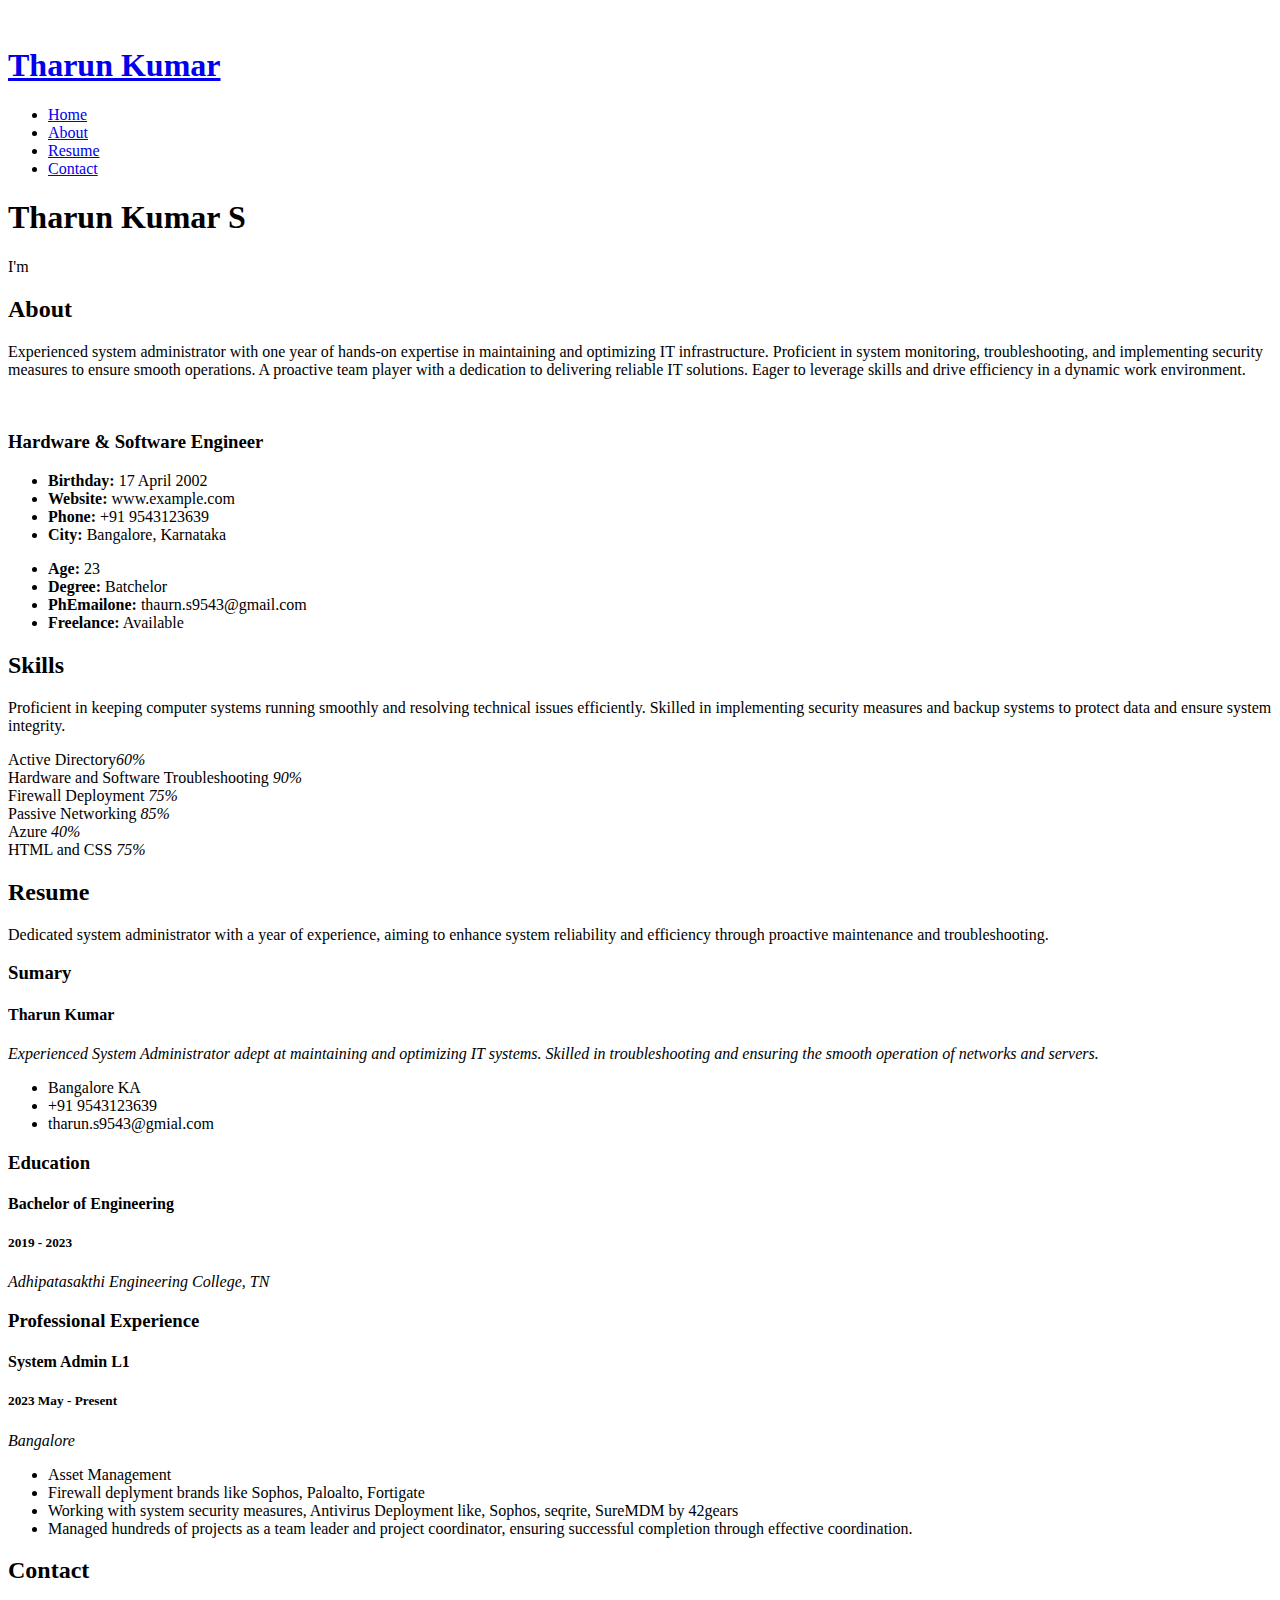
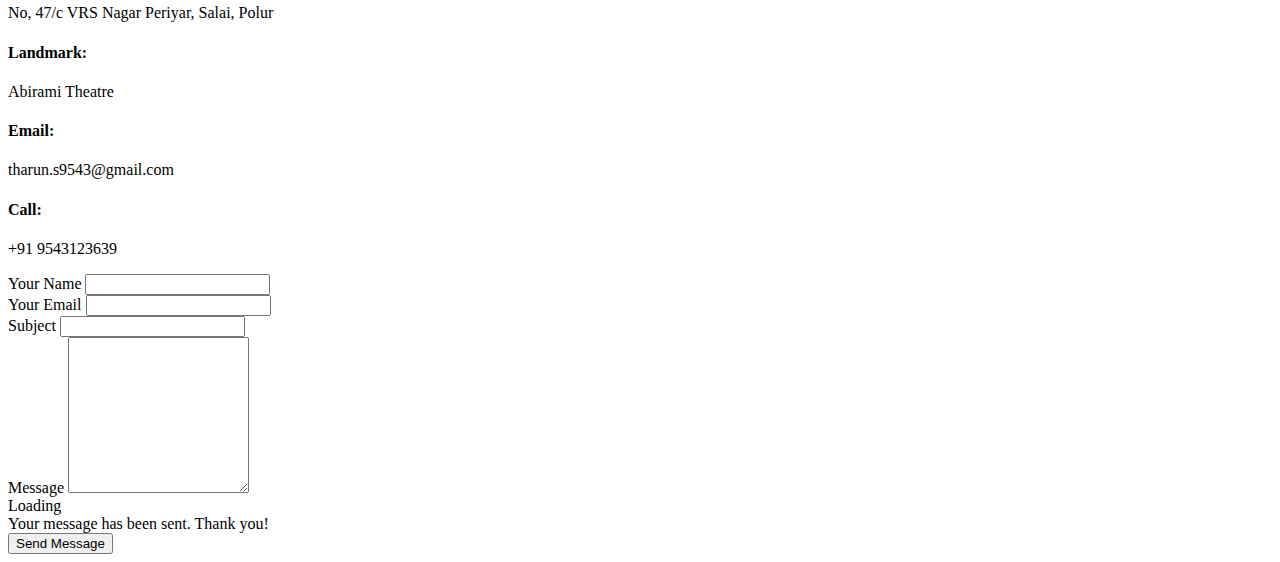
==== index.html @ d84a0fa8 "Add files via upload" ====
<!DOCTYPE html>
<html lang="en">

<head>
  <meta charset="utf-8">
  <meta content="width=device-width, initial-scale=1.0" name="viewport">

  <title>Tharun </title>
  <meta content="" name="description">
  <meta content="" name="keywords">

  <!-- Favicons -->
  <link href="assets/img/logo1.jpg" rel="icon">
  <link href="assets/img/logo2.jpg" rel="apple-touch-icon">

  <!-- Google Fonts -->
  <link href="https://fonts.googleapis.com/css?family=Open+Sans:300,300i,400,400i,600,600i,700,700i|Raleway:300,300i,400,400i,500,500i,600,600i,700,700i|Poppins:300,300i,400,400i,500,500i,600,600i,700,700i" rel="stylesheet">

  <!-- Vendor CSS Files -->
  <link href="assets/vendor/aos/aos.css" rel="stylesheet">
  <link href="assets/vendor/bootstrap/css/bootstrap.min.css" rel="stylesheet">
  <link href="assets/vendor/bootstrap-icons/bootstrap-icons.css" rel="stylesheet">
  <link href="assets/vendor/boxicons/css/boxicons.min.css" rel="stylesheet">
  <link href="assets/vendor/glightbox/css/glightbox.min.css" rel="stylesheet">
  <link href="assets/vendor/swiper/swiper-bundle.min.css" rel="stylesheet">

  <!-- Template Main CSS File -->
  <link href="assets/css/style.css" rel="stylesheet">
</head>

<body>

  <!-- ======= Mobile nav toggle button ======= -->
  <i class="bi bi-list mobile-nav-toggle d-xl-none"></i>

  <!-- ======= Header ======= -->
  <header id="header">
    <div class="d-flex flex-column">

      <div class="profile">
        <img src="assets/img/profile.jpg" alt="" class="img-fluid rounded-circle">
        <h1 class="text-light"><a href="index.html">Tharun Kumar</a></h1>
        <div class="social-links mt-3 text-center">
          <a href="#" class="facebook"><i class="bx bxl-facebook"></i></a>
          <a href="#" class="instagram"><i class="bx bxl-instagram"></i></a>
          <a href="#" class="google-plus"><i class="bx bxl-skype"></i></a>
          <a href="#" class="linkedin"><i class="bx bxl-linkedin"></i></a>
        </div>
      </div>

      <nav id="navbar" class="nav-menu navbar">
        <ul>
          <li><a href="#hero" class="nav-link scrollto active"><i class="bx bx-home"></i> <span>Home</span></a></li>
          <li><a href="#about" class="nav-link scrollto"><i class="bx bx-user"></i> <span>About</span></a></li>
          <li><a href="#resume" class="nav-link scrollto"><i class="bx bx-file-blank"></i> <span>Resume</span></a></li>
          <li><a href="#contact" class="nav-link scrollto"><i class="bx bx-envelope"></i> <span>Contact</span></a></li>
        </ul>
      </nav><!-- .nav-menu -->
    </div>
  </header><!-- End Header -->

  <!-- ======= Hero Section ======= -->
  <section id="hero" class="d-flex flex-column justify-content-center align-items-center">
    <div class="hero-container" data-aos="fade-in">
      <h1>Tharun Kumar S</h1>
      <p>I'm <span class="typed" data-typed-items="IT Support Engineer, VAPT Tester, DevOps engineer, Windows AD DS"></span></p>
    </div>
  </section><!-- End Hero -->

  <main id="main">

    <!-- ======= About Section ======= -->
    <section id="about" class="about">
      <div class="container">

        <div class="section-title">
          <h2>About</h2>
          <p>Experienced system administrator with one year of hands-on expertise in maintaining and optimizing IT infrastructure. 
            Proficient in system monitoring, troubleshooting, and implementing security measures to ensure smooth operations. 
            A proactive team player with a dedication to delivering reliable IT solutions. 
            Eager to leverage skills and drive efficiency in a dynamic work environment.</p>
        </div>

        <div class="row">
          <div class="col-lg-4" data-aos="fade-right">
            <img src="assets/img/profile.jpg" class="img-fluid" alt="">
          </div>
          <div class="col-lg-8 pt-4 pt-lg-0 content" data-aos="fade-left">
            <h3>Hardware & Software Engineer</h3>
            <p class="fst-italic">
            </p>
            <div class="row">
              <div class="col-lg-6">
                <ul>
                  <li><i class="bi bi-chevron-right"></i> <strong>Birthday:</strong> <span>17 April 2002 </span></li>
                  <li><i class="bi bi-chevron-right"></i> <strong>Website:</strong> <span>www.example.com</span></li>
                  <li><i class="bi bi-chevron-right"></i> <strong>Phone:</strong> <span>+91 9543123639</span></li>
                  <li><i class="bi bi-chevron-right"></i> <strong>City:</strong> <span>Bangalore, Karnataka</span></li>
                </ul>
              </div>
              <div class="col-lg-6">
                <ul>
                  <li><i class="bi bi-chevron-right"></i> <strong>Age:</strong> <span>23</span></li>
                  <li><i class="bi bi-chevron-right"></i> <strong>Degree:</strong> <span>Batchelor</span></li>
                  <li><i class="bi bi-chevron-right"></i> <strong>PhEmailone:</strong> <span>thaurn.s9543@gmail.com</span></li>
                  <li><i class="bi bi-chevron-right"></i> <strong>Freelance:</strong> <span>Available</span></li>
                </ul>
              </div>
            </div>
          </div>
        </div>

      </div>
    </section><!-- End About Section -->

    <!-- ======= Skills Section ======= -->
    <section id="skills" class="skills section-bg">
      <div class="container">

        <div class="section-title">
          <h2>Skills</h2>
          <p>Proficient in keeping computer systems running smoothly and resolving technical issues efficiently.
            Skilled in implementing security measures and backup systems to protect data and ensure system integrity.</p>
        </div>

        <div class="row skills-content">

          <div class="col-lg-6" data-aos="fade-up">

            <div class="progress">
              <span class="skill">Active Directory<i class="val">60%</i></span>
              <div class="progress-bar-wrap">
                <div class="progress-bar" role="progressbar" aria-valuenow="60" aria-valuemin="0" aria-valuemax="60"></div>
              </div>
            </div>

            <div class="progress">
              <span class="skill">Hardware and Software Troubleshooting <i class="val">90%</i></span>
              <div class="progress-bar-wrap">
                <div class="progress-bar" role="progressbar" aria-valuenow="90" aria-valuemin="0" aria-valuemax="100"></div>
              </div>
            </div>

            <div class="progress">
              <span class="skill">Firewall Deployment <i class="val">75%</i></span>
              <div class="progress-bar-wrap">
                <div class="progress-bar" role="progressbar" aria-valuenow="75" aria-valuemin="0" aria-valuemax="100"></div>
              </div>
            </div>

          </div>

          <div class="col-lg-6" data-aos="fade-up" data-aos-delay="100">

            <div class="progress">
              <span class="skill">Passive Networking <i class="val">85%</i></span>
              <div class="progress-bar-wrap">
                <div class="progress-bar" role="progressbar" aria-valuenow="85" aria-valuemin="0" aria-valuemax="100"></div>
              </div>
            </div>

            <div class="progress">
              <span class="skill">Azure <i class="val">40%</i></span>
              <div class="progress-bar-wrap">
                <div class="progress-bar" role="progressbar" aria-valuenow="40" aria-valuemin="0" aria-valuemax="100"></div>
              </div>
            </div>

            <div class="progress">
              <span class="skill">HTML and CSS <i class="val">75%</i></span>
              <div class="progress-bar-wrap">
                <div class="progress-bar" role="progressbar" aria-valuenow="75" aria-valuemin="0" aria-valuemax="100"></div>
              </div>
            </div>

          </div>

        </div>

      </div>
    </section><!-- End Skills Section -->

    <!-- ======= Resume Section ======= -->
    <section id="resume" class="resume">
      <div class="container">

        <div class="section-title">
          <h2>Resume</h2>
          <p>Dedicated system administrator with a year of experience, aiming to enhance system reliability and efficiency through proactive maintenance and troubleshooting.</p>
        </div>

        <div class="row">
          <div class="col-lg-6" data-aos="fade-up">
            <h3 class="resume-title">Sumary</h3>
            <div class="resume-item pb-0">
              <h4>Tharun Kumar</h4>
              <p><em>Experienced System Administrator adept at maintaining and optimizing IT systems. Skilled in troubleshooting and ensuring the smooth operation of networks and servers.</em></p>
              <ul>
                <li>Bangalore KA</li>
                <li>+91 9543123639</li>
                <li>tharun.s9543@gmial.com</li>
              </ul>
            </div>

            <h3 class="resume-title">Education</h3>
            <div class="resume-item">
              <h4>Bachelor of Engineering</h4>
              <h5>2019 - 2023</h5>
              <p><em>Adhipatasakthi Engineering College, TN</em></p>
            </div>
          </div>
          <div class="col-lg-6" data-aos="fade-up" data-aos-delay="100">
            <h3 class="resume-title">Professional Experience</h3>
            <div class="resume-item">
              <h4>System Admin L1</h4>
              <h5>2023 May - Present</h5>
              <p><em>Bangalore</em></p>
              <ul>
                <li>Asset Management</li>
                <li>Firewall deplyment brands like Sophos, Paloalto, Fortigate</li>
                <li>Working with system security measures, Antivirus Deployment like, Sophos, seqrite, SureMDM by 42gears</li>
                <li>Managed hundreds of projects as a team leader and project coordinator, ensuring successful completion through effective coordination.</li>
              </ul>
            </div>
              
            </div>
          </div>
        </div>

      </div>
    </section><!-- End Resume Section -->

    <!-- ======= Contact Section ======= -->
    <section id="contact" class="contact">
      <div class="container">

        <div class="section-title">
          <h2>Contact</h2>
          <p>No, 47/c VRS Nagar Periyar, Salai, Polur</p>
        </div>

        <div class="row" data-aos="fade-in">

          <div class="col-lg-5 d-flex align-items-stretch">
            <div class="info">
              <div class="address">
                <i class="bi bi-geo-alt"></i>
                <h4>Landmark:</h4>
                <p>Abirami Theatre</p>
              </div>

              <div class="email">
                <i class="bi bi-envelope"></i>
                <h4>Email:</h4>
                <p>tharun.s9543@gmail.com</p>
              </div>

              <div class="phone">
                <i class="bi bi-phone"></i>
                <h4>Call:</h4>
                <p>+91 9543123639</p>
              </div>
            </div>

          </div>

          <div class="col-lg-7 mt-5 mt-lg-0 d-flex align-items-stretch">
            <form action="forms/contact.php" method="post" role="form" class="php-email-form">
              <div class="row">
                <div class="form-group col-md-6">
                  <label for="name">Your Name</label>
                  <input type="text" name="name" class="form-control" id="name" required>
                </div>
                <div class="form-group col-md-6">
                  <label for="name">Your Email</label>
                  <input type="email" class="form-control" name="email" id="email" required>
                </div>
              </div>
              <div class="form-group">
                <label for="name">Subject</label>
                <input type="text" class="form-control" name="subject" id="subject" required>
              </div>
              <div class="form-group">
                <label for="name">Message</label>
                <textarea class="form-control" name="message" rows="10" required></textarea>
              </div>
              <div class="my-3">
                <div class="loading">Loading</div>
                <div class="error-message"></div>
                <div class="sent-message">Your message has been sent. Thank you!</div>
              </div>
              <div class="text-center"><button type="submit">Send Message</button></div>
            </form>
          </div>

        </div>

      </div>
    </section><!-- End Contact Section -->

  </main><!-- End #main -->

  <a href="#" class="back-to-top d-flex align-items-center justify-content-center"><i class="bi bi-arrow-up-short"></i></a>

  <!-- Vendor JS Files -->
  <script src="assets/vendor/purecounter/purecounter_vanilla.js"></script>
  <script src="assets/vendor/aos/aos.js"></script>
  <script src="assets/vendor/bootstrap/js/bootstrap.bundle.min.js"></script>
  <script src="assets/vendor/glightbox/js/glightbox.min.js"></script>
  <script src="assets/vendor/isotope-layout/isotope.pkgd.min.js"></script>
  <script src="assets/vendor/swiper/swiper-bundle.min.js"></script>
  <script src="assets/vendor/typed.js/typed.umd.js"></script>
  <script src="assets/vendor/waypoints/noframework.waypoints.js"></script>
  <script src="assets/vendor/php-email-form/validate.js"></script>

  <!-- Template Main JS File -->
  <script src="assets/js/main.js"></script>

</body>

</html>
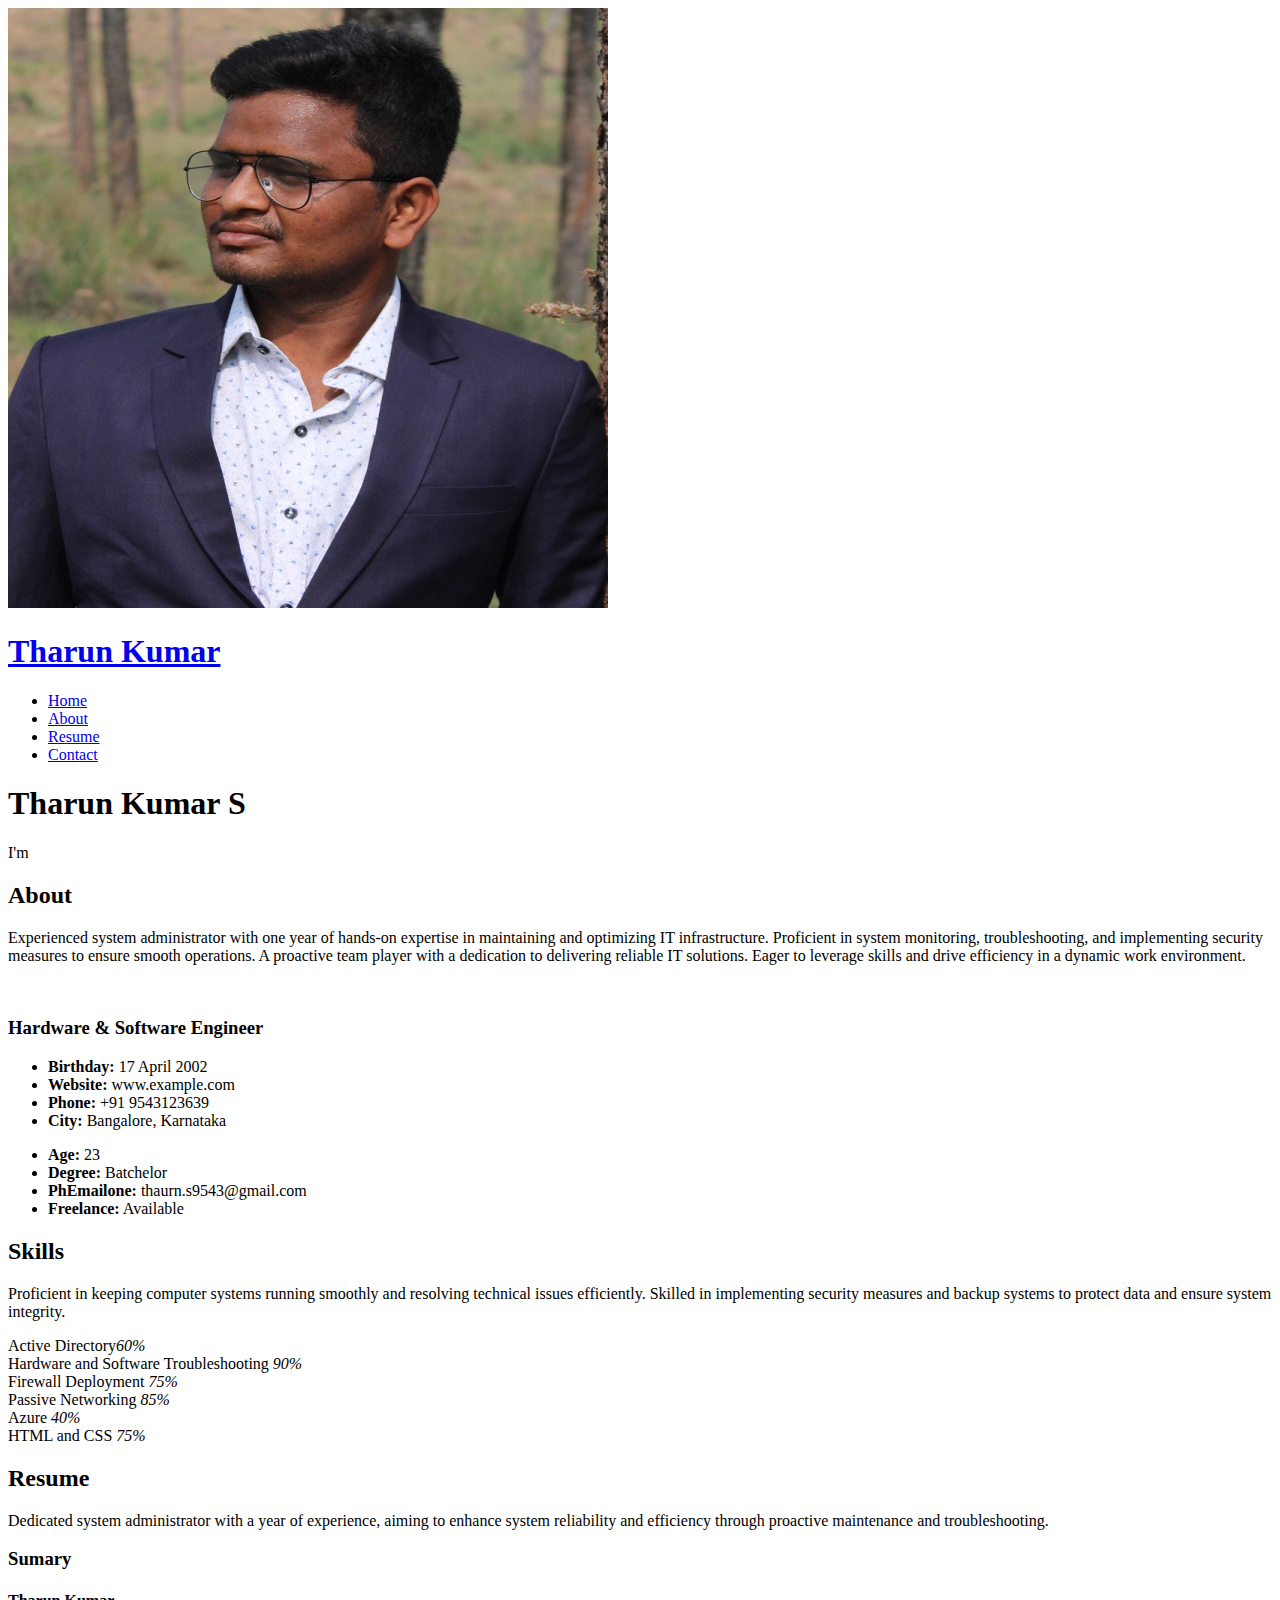
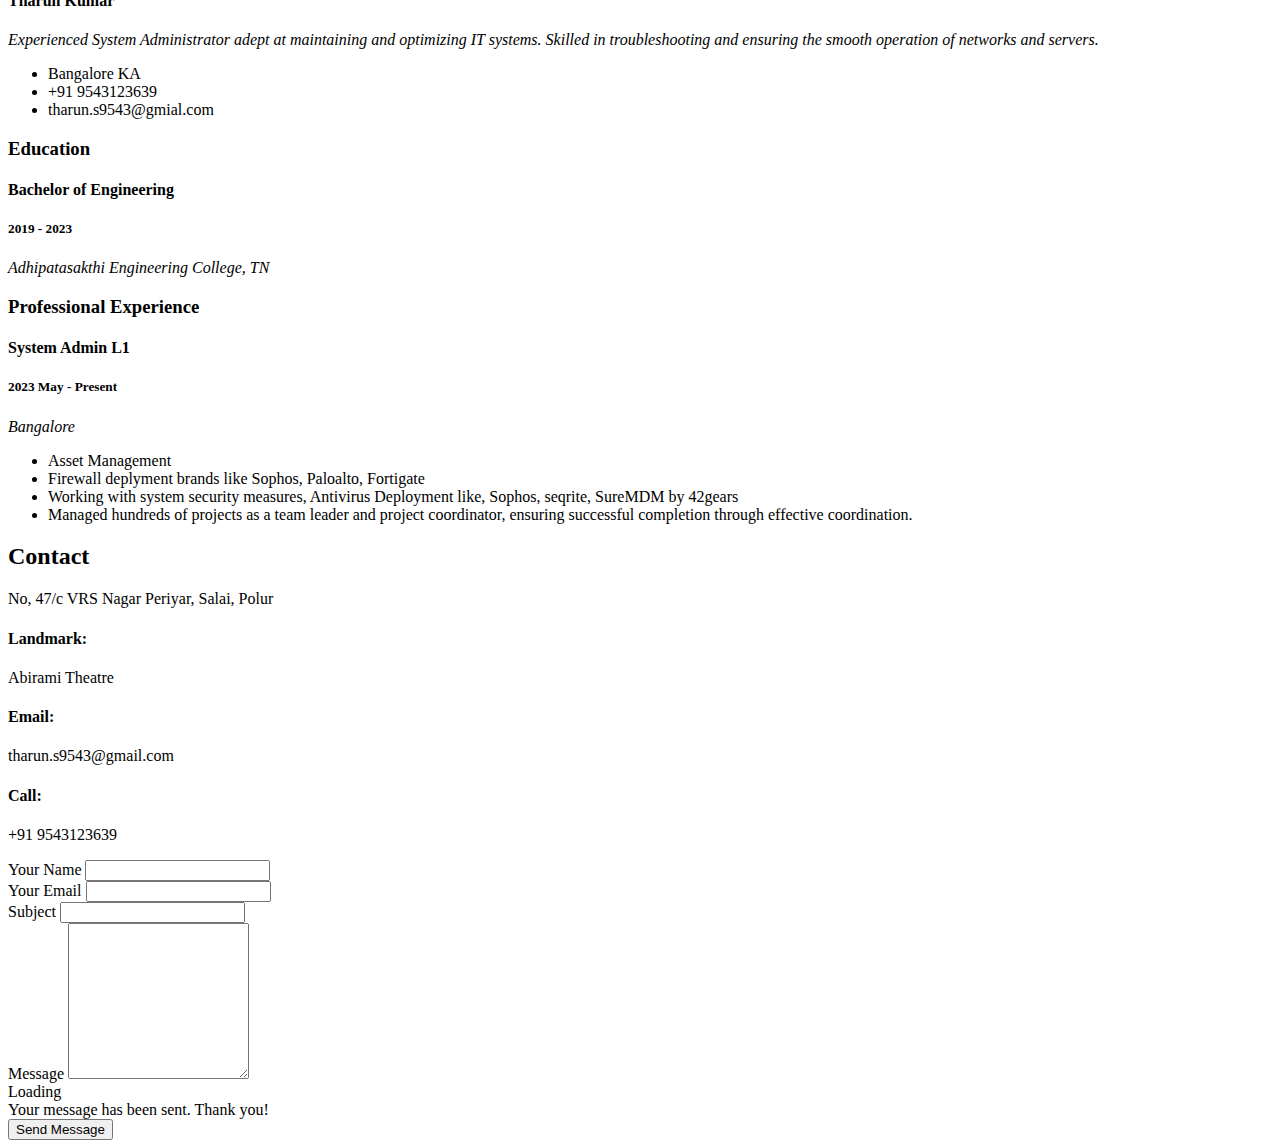
==== commit 7b8e36a0: "index.html" ====
--- a/index.html
+++ b/index.html
@@ -10,7 +10,7 @@
   <meta content="" name="keywords">
 
   <!-- Favicons -->
-  <link href="assets/img/logo1.jpg" rel="icon">
+  <link href="img/logo1.jpg" rel="icon">
   <link href="assets/img/logo2.jpg" rel="apple-touch-icon">
 
   <!-- Google Fonts -->
@@ -38,7 +38,7 @@
     <div class="d-flex flex-column">
 
       <div class="profile">
-        <img src="assets/img/profile.jpg" alt="" class="img-fluid rounded-circle">
+        <img src="img/profile.jpg" alt="" class="img-fluid rounded-circle">
         <h1 class="text-light"><a href="index.html">Tharun Kumar</a></h1>
         <div class="social-links mt-3 text-center">
           <a href="#" class="facebook"><i class="bx bxl-facebook"></i></a>
@@ -318,4 +318,4 @@
 
 </body>
 
-</html>+</html>
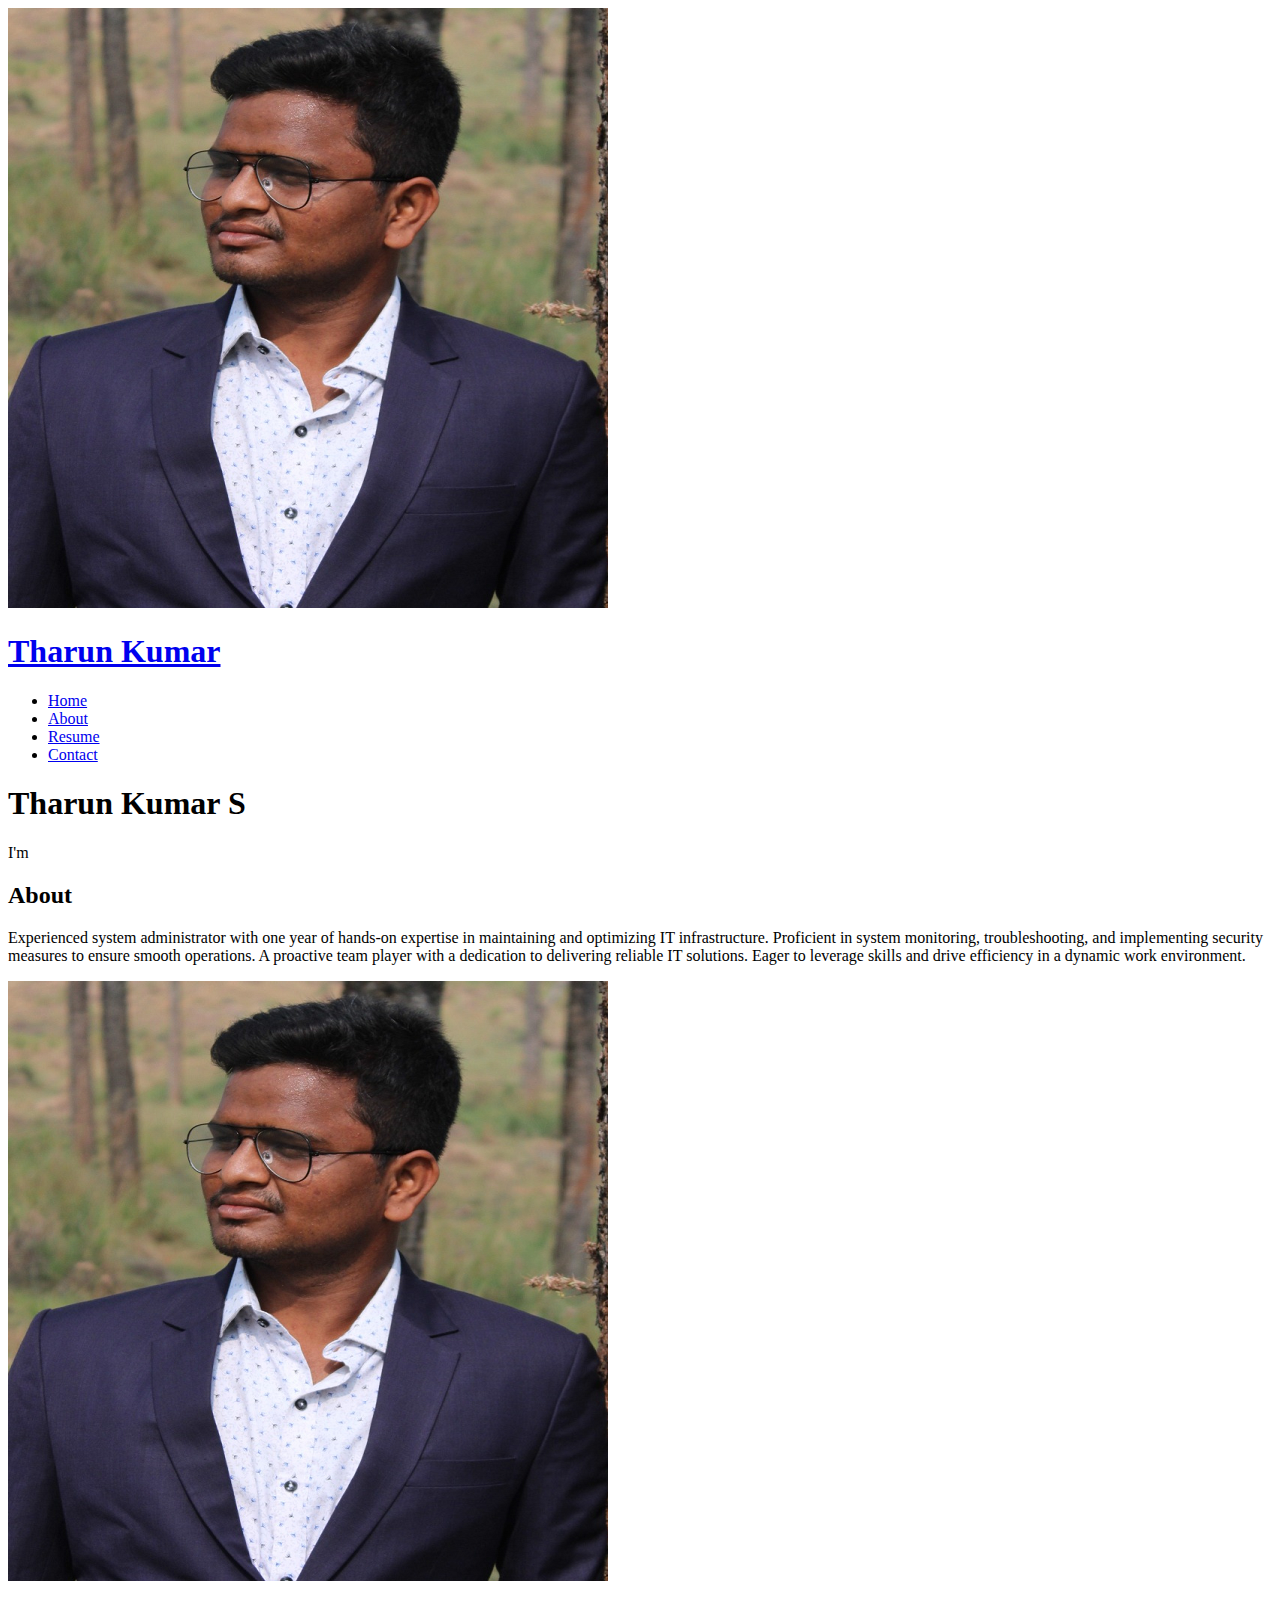
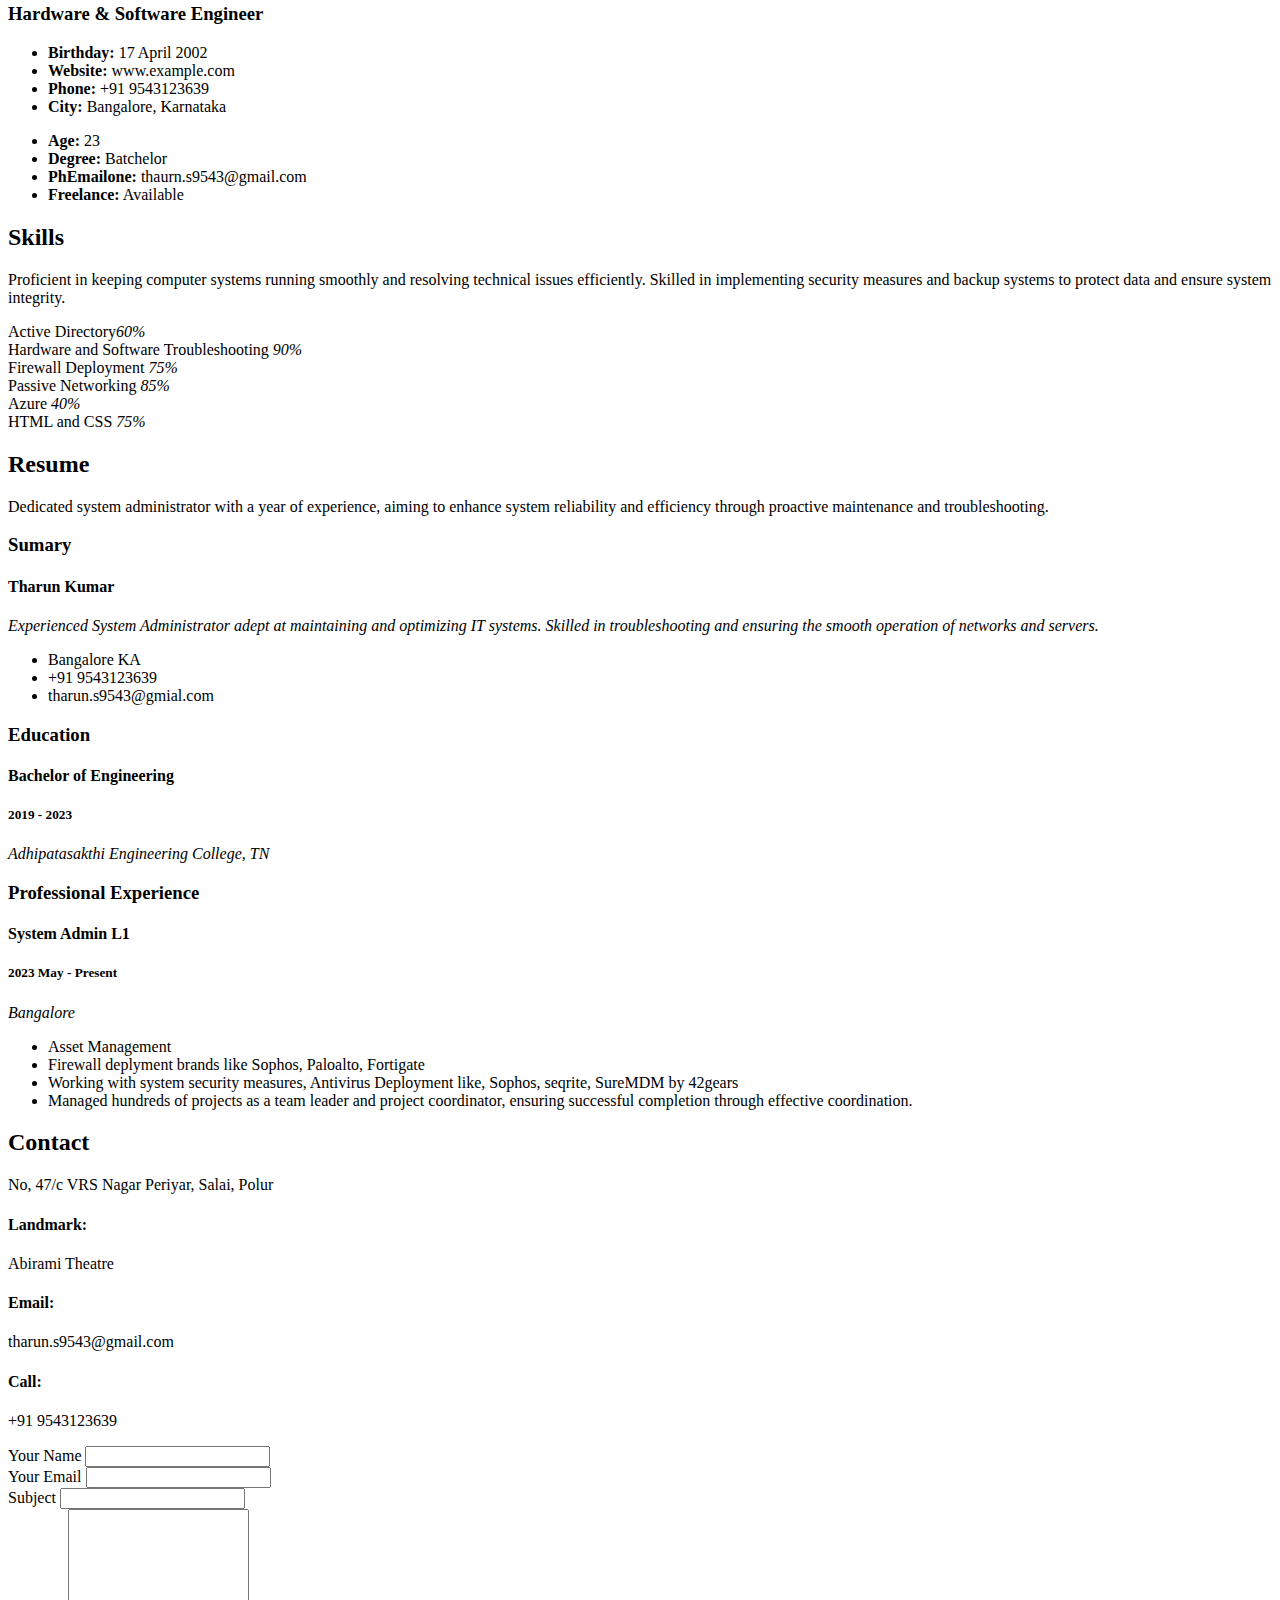
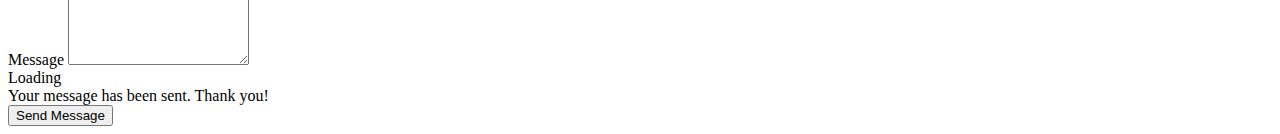
==== commit 6124a29e: "index.html" ====
--- a/index.html
+++ b/index.html
@@ -83,7 +83,7 @@
 
         <div class="row">
           <div class="col-lg-4" data-aos="fade-right">
-            <img src="assets/img/profile.jpg" class="img-fluid" alt="">
+            <img src="img/profile.jpg" class="img-fluid" alt="">
           </div>
           <div class="col-lg-8 pt-4 pt-lg-0 content" data-aos="fade-left">
             <h3>Hardware & Software Engineer</h3>
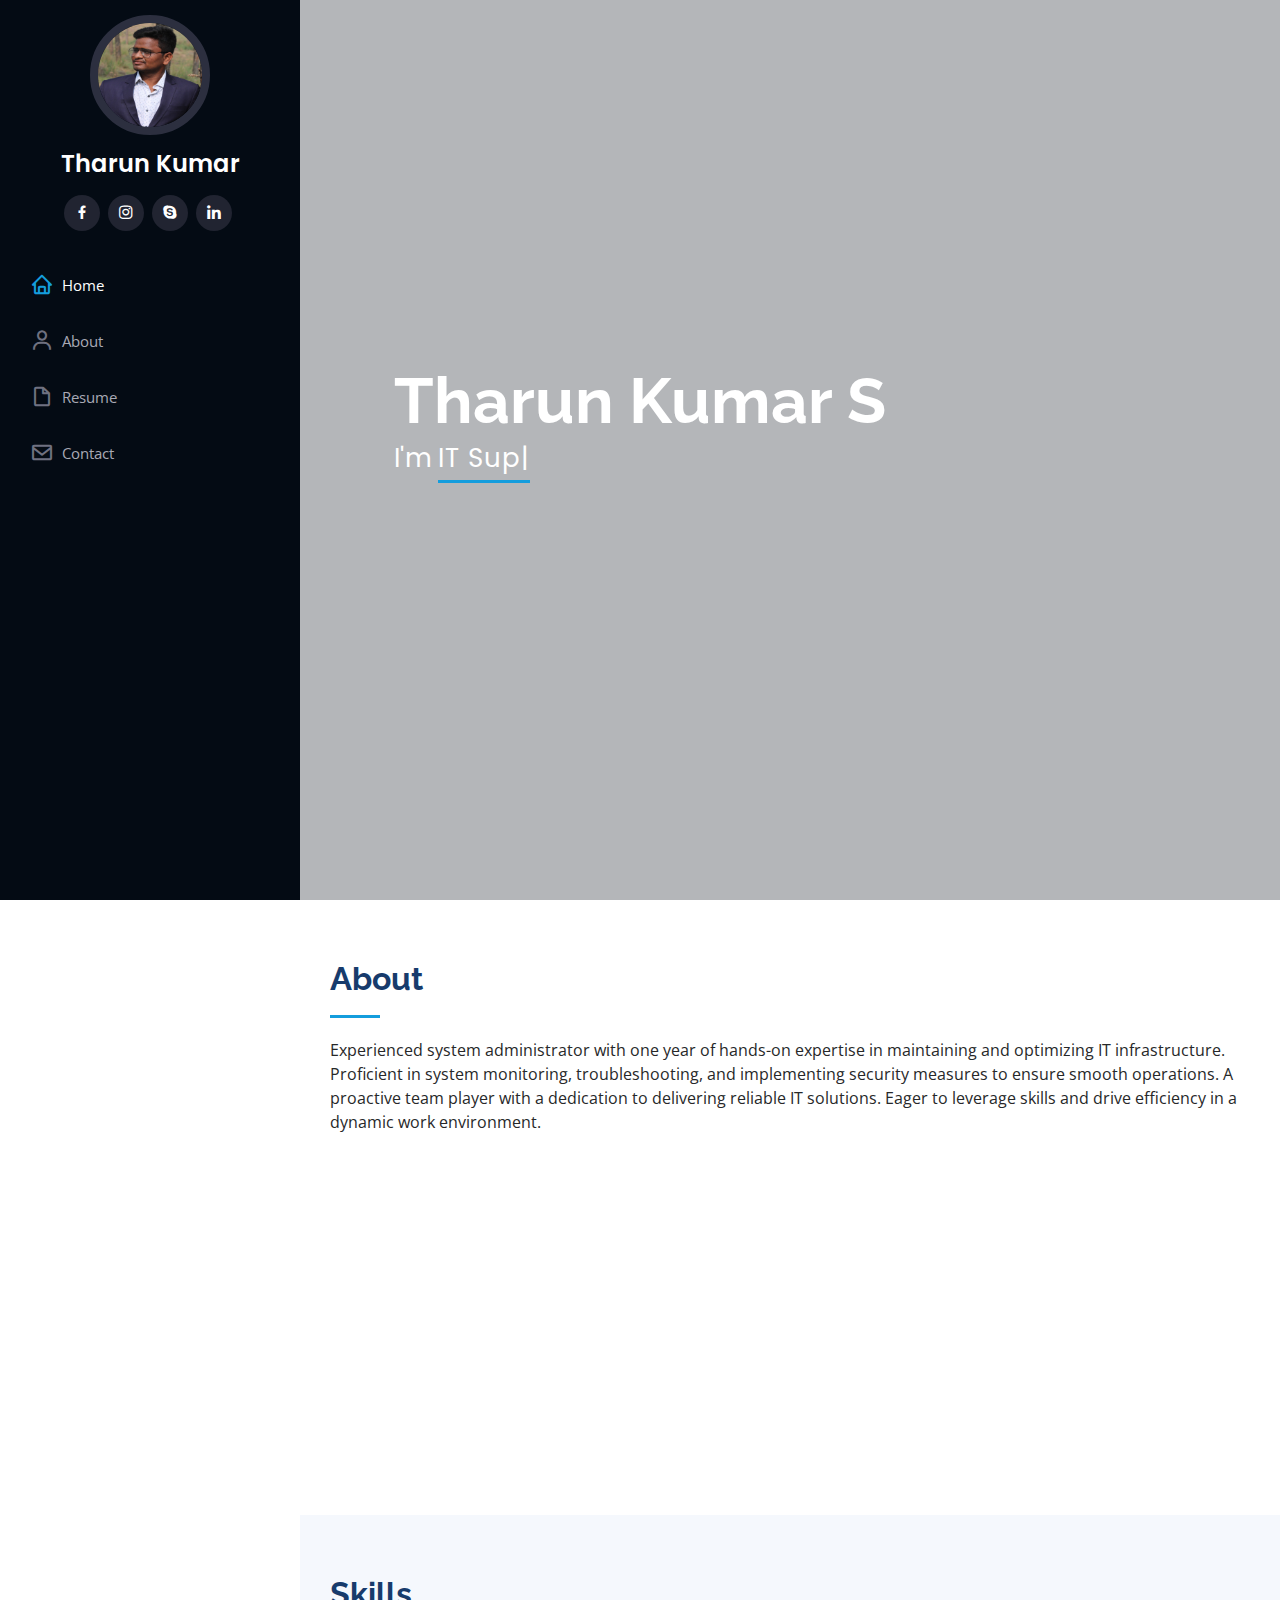
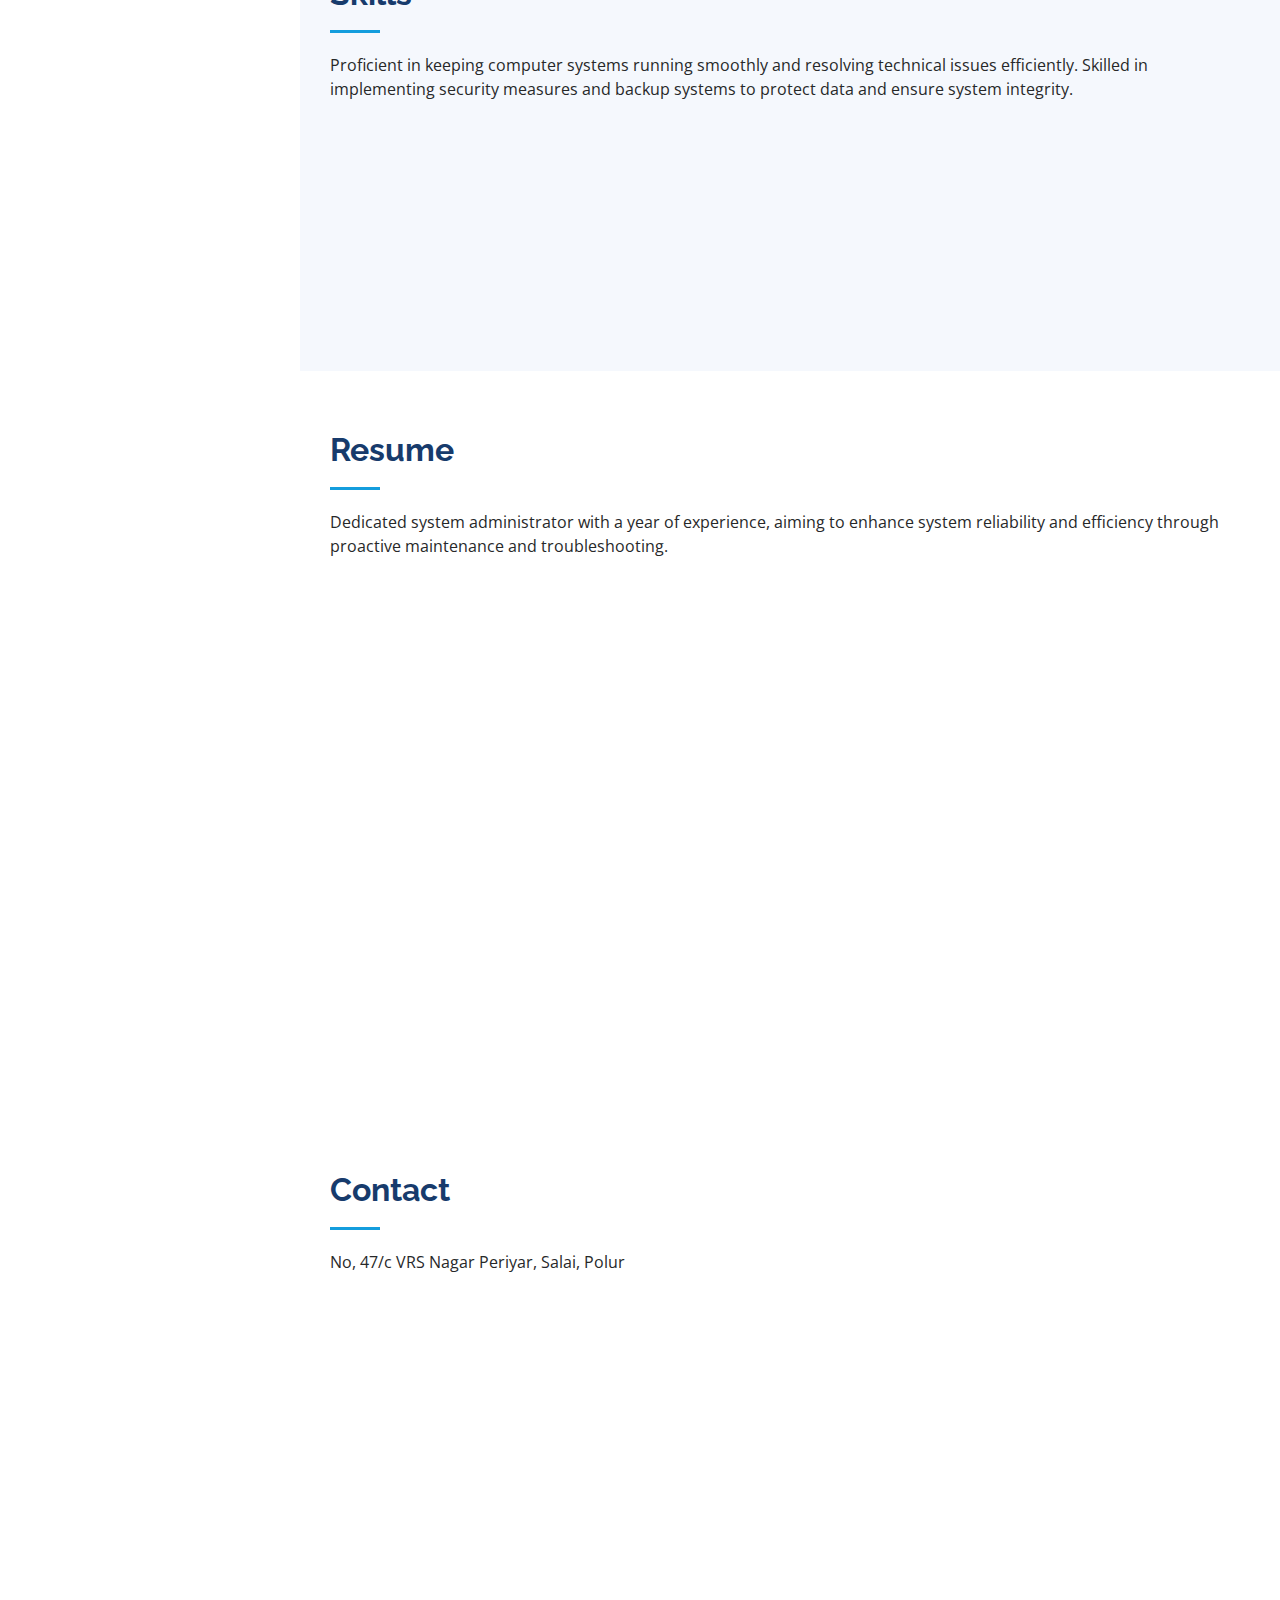
==== commit de912132: "index.html" ====
--- a/index.html
+++ b/index.html
@@ -11,21 +11,21 @@
 
   <!-- Favicons -->
   <link href="img/logo1.jpg" rel="icon">
-  <link href="assets/img/logo2.jpg" rel="apple-touch-icon">
+  <link href="/img/logo2.jpg" rel="apple-touch-icon">
 
   <!-- Google Fonts -->
   <link href="https://fonts.googleapis.com/css?family=Open+Sans:300,300i,400,400i,600,600i,700,700i|Raleway:300,300i,400,400i,500,500i,600,600i,700,700i|Poppins:300,300i,400,400i,500,500i,600,600i,700,700i" rel="stylesheet">
 
   <!-- Vendor CSS Files -->
-  <link href="assets/vendor/aos/aos.css" rel="stylesheet">
-  <link href="assets/vendor/bootstrap/css/bootstrap.min.css" rel="stylesheet">
-  <link href="assets/vendor/bootstrap-icons/bootstrap-icons.css" rel="stylesheet">
-  <link href="assets/vendor/boxicons/css/boxicons.min.css" rel="stylesheet">
-  <link href="assets/vendor/glightbox/css/glightbox.min.css" rel="stylesheet">
-  <link href="assets/vendor/swiper/swiper-bundle.min.css" rel="stylesheet">
+  <link href="vendor/aos/aos.css" rel="stylesheet">
+  <link href="vendor/bootstrap/css/bootstrap.min.css" rel="stylesheet">
+  <link href="vendor/bootstrap-icons/bootstrap-icons.css" rel="stylesheet">
+  <link href="vendor/boxicons/css/boxicons.min.css" rel="stylesheet">
+  <link href="vendor/glightbox/css/glightbox.min.css" rel="stylesheet">
+  <link href="vendor/swiper/swiper-bundle.min.css" rel="stylesheet">
 
   <!-- Template Main CSS File -->
-  <link href="assets/css/style.css" rel="stylesheet">
+  <link href="css/style.css" rel="stylesheet">
 </head>
 
 <body>
@@ -303,18 +303,18 @@
   <a href="#" class="back-to-top d-flex align-items-center justify-content-center"><i class="bi bi-arrow-up-short"></i></a>
 
   <!-- Vendor JS Files -->
-  <script src="assets/vendor/purecounter/purecounter_vanilla.js"></script>
-  <script src="assets/vendor/aos/aos.js"></script>
-  <script src="assets/vendor/bootstrap/js/bootstrap.bundle.min.js"></script>
-  <script src="assets/vendor/glightbox/js/glightbox.min.js"></script>
-  <script src="assets/vendor/isotope-layout/isotope.pkgd.min.js"></script>
-  <script src="assets/vendor/swiper/swiper-bundle.min.js"></script>
-  <script src="assets/vendor/typed.js/typed.umd.js"></script>
-  <script src="assets/vendor/waypoints/noframework.waypoints.js"></script>
-  <script src="assets/vendor/php-email-form/validate.js"></script>
+  <script src="/vendor/purecounter/purecounter_vanilla.js"></script>
+  <script src="/vendor/aos/aos.js"></script>
+  <script src="/vendor/bootstrap/js/bootstrap.bundle.min.js"></script>
+  <script src="/vendor/glightbox/js/glightbox.min.js"></script>
+  <script src="/vendor/isotope-layout/isotope.pkgd.min.js"></script>
+  <script src="/vendor/swiper/swiper-bundle.min.js"></script>
+  <script src="/vendor/typed.js/typed.umd.js"></script>
+  <script src="/vendor/waypoints/noframework.waypoints.js"></script>
+  <script src="/vendor/php-email-form/validate.js"></script>
 
   <!-- Template Main JS File -->
-  <script src="assets/js/main.js"></script>
+  <script src="/js/main.js"></script>
 
 </body>
 
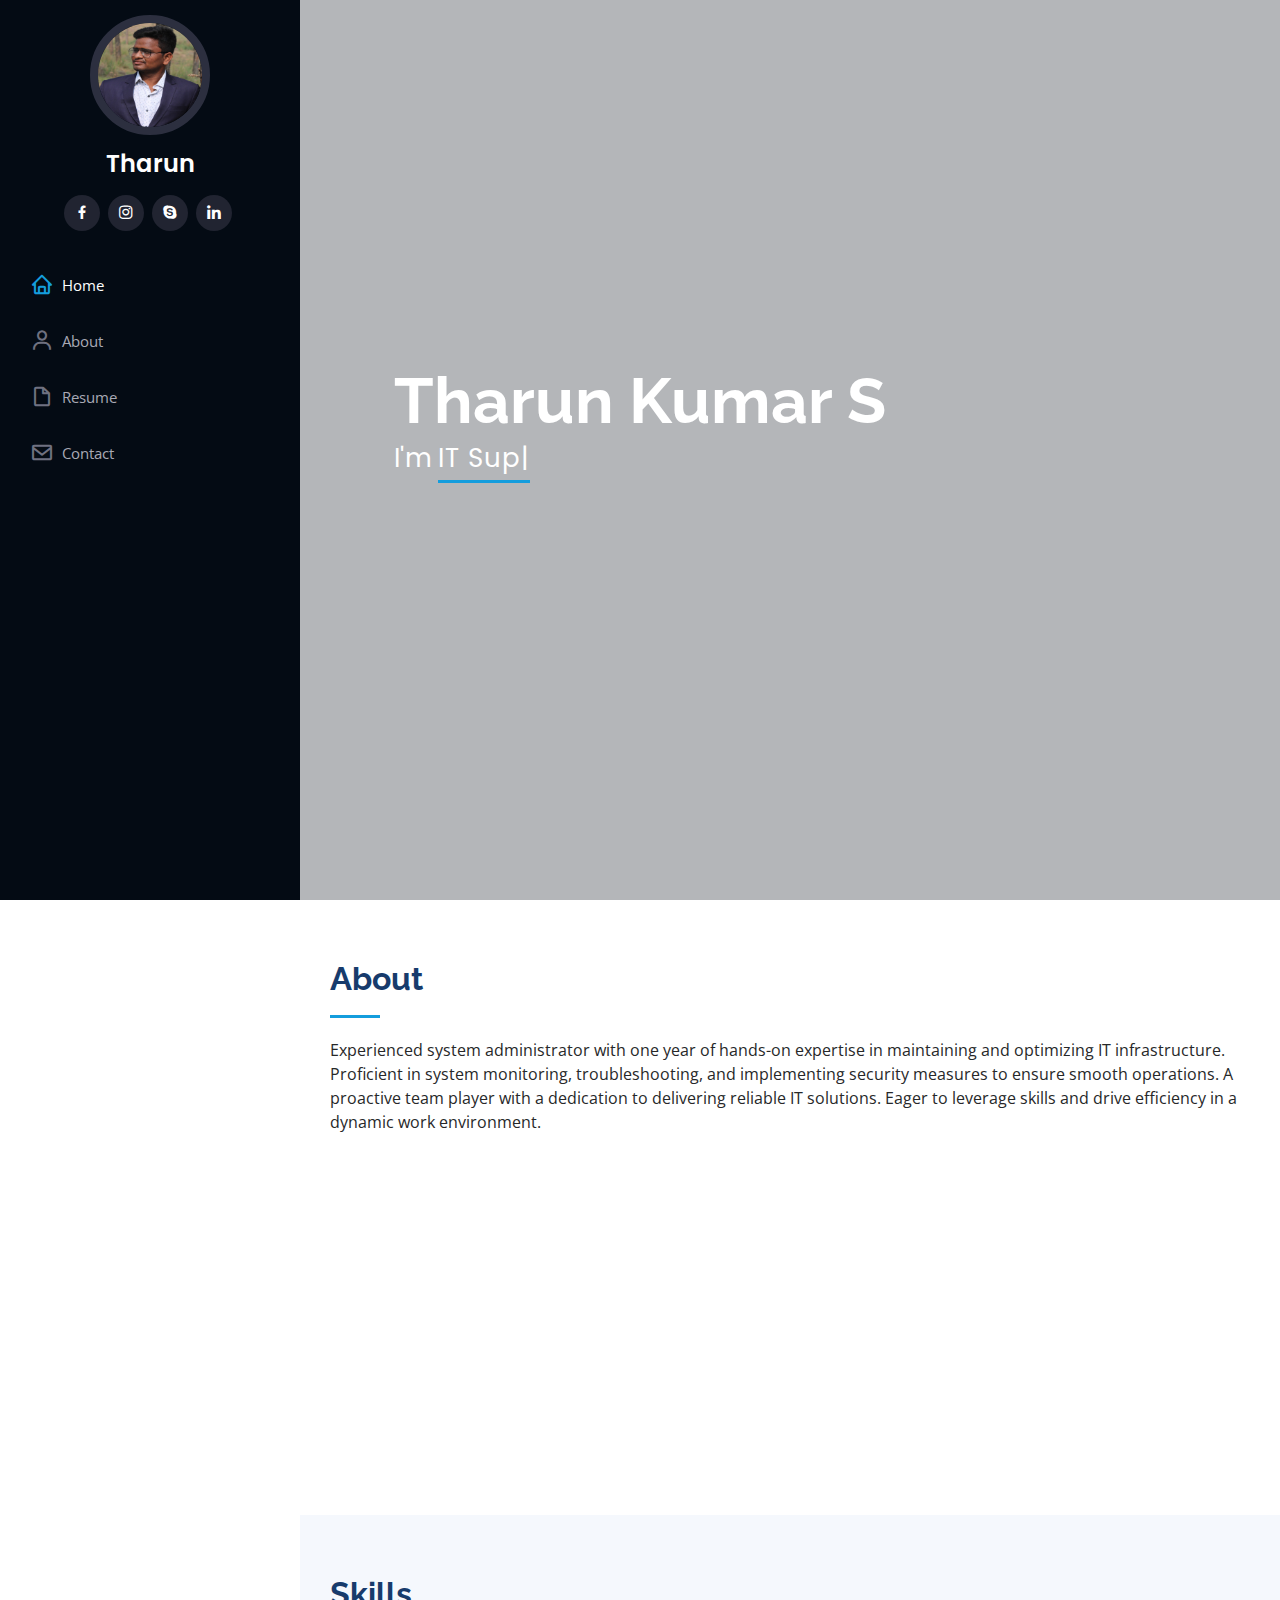
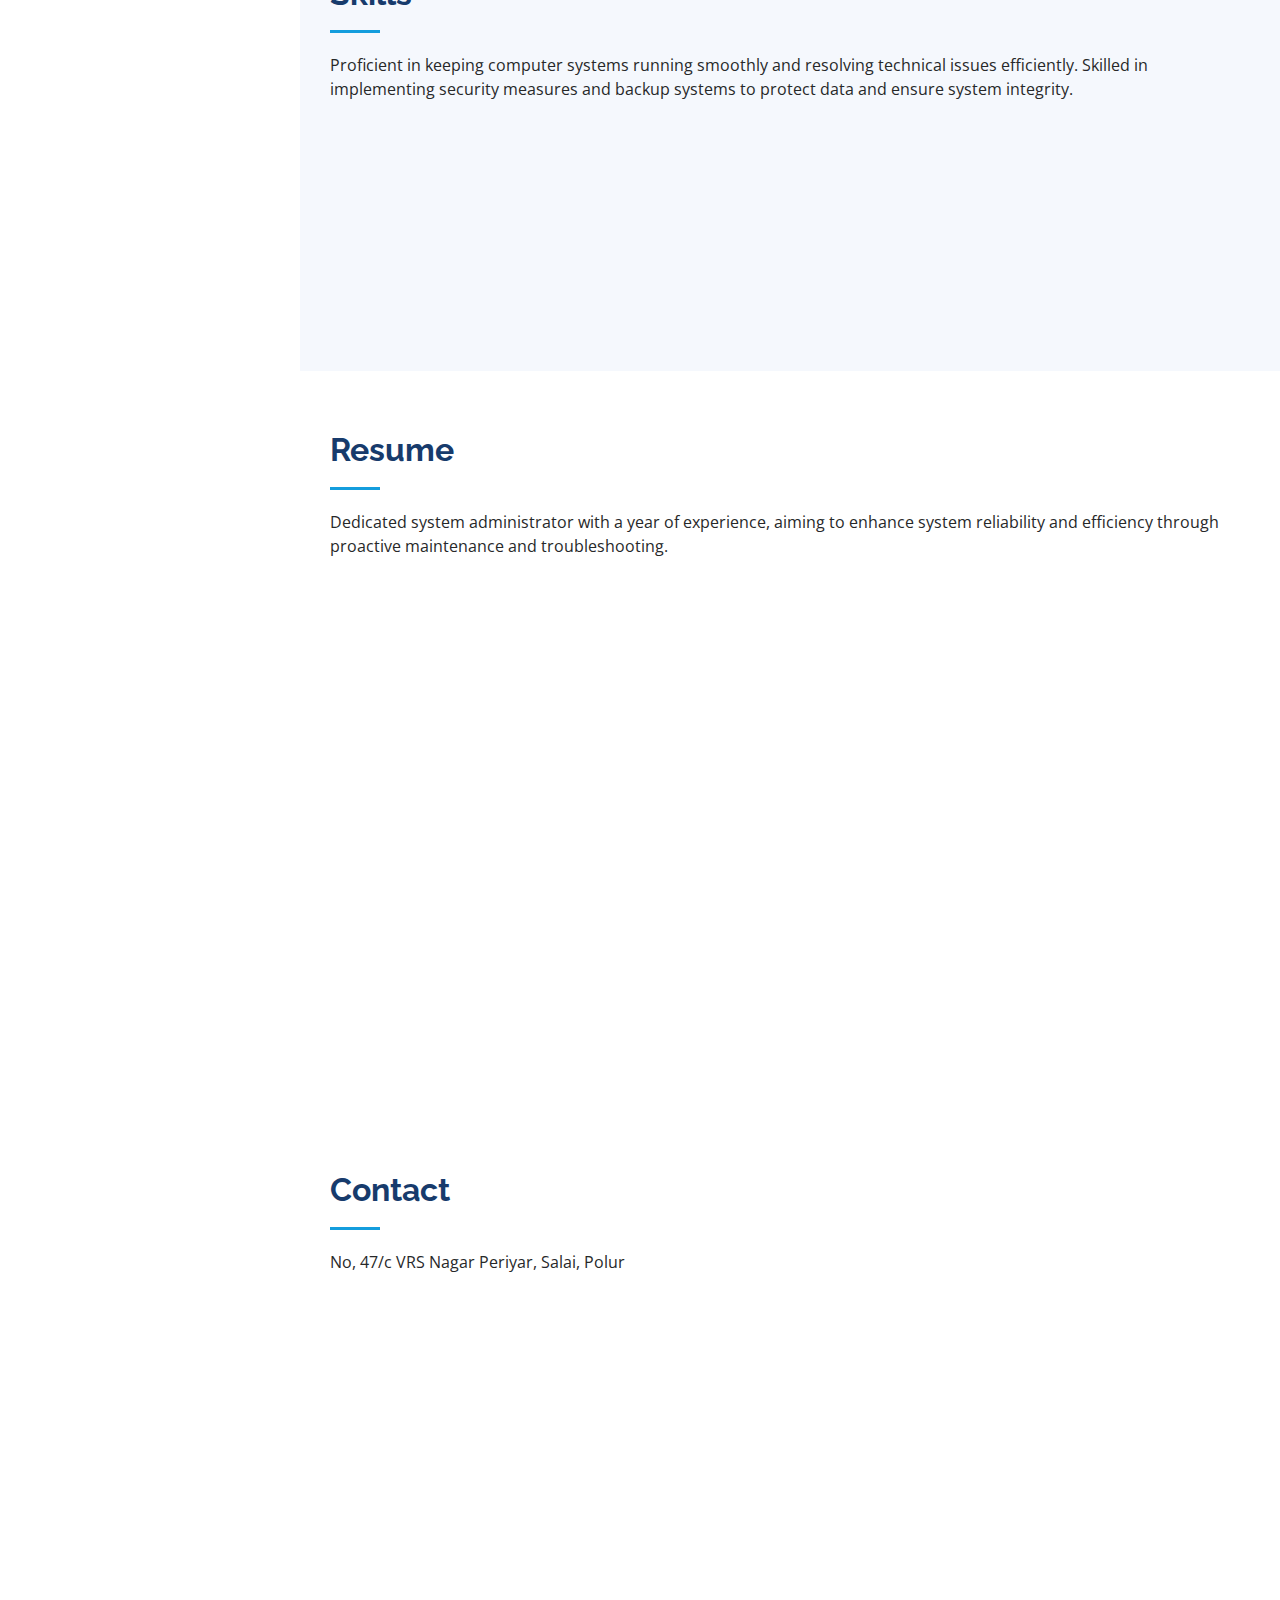
==== commit 0677032a: "index.html" ====
--- a/index.html
+++ b/index.html
@@ -38,8 +38,8 @@
     <div class="d-flex flex-column">
 
       <div class="profile">
-        <img src="img/profile.jpg" alt="" class="img-fluid rounded-circle">
-        <h1 class="text-light"><a href="index.html">Tharun Kumar</a></h1>
+        <img src="img/profile.jpg" alt="Tharun" class="img-fluid rounded-circle">
+        <h1 class="text-light"><a href="index.html">Tharun </a></h1>
         <div class="social-links mt-3 text-center">
           <a href="#" class="facebook"><i class="bx bxl-facebook"></i></a>
           <a href="#" class="instagram"><i class="bx bxl-instagram"></i></a>
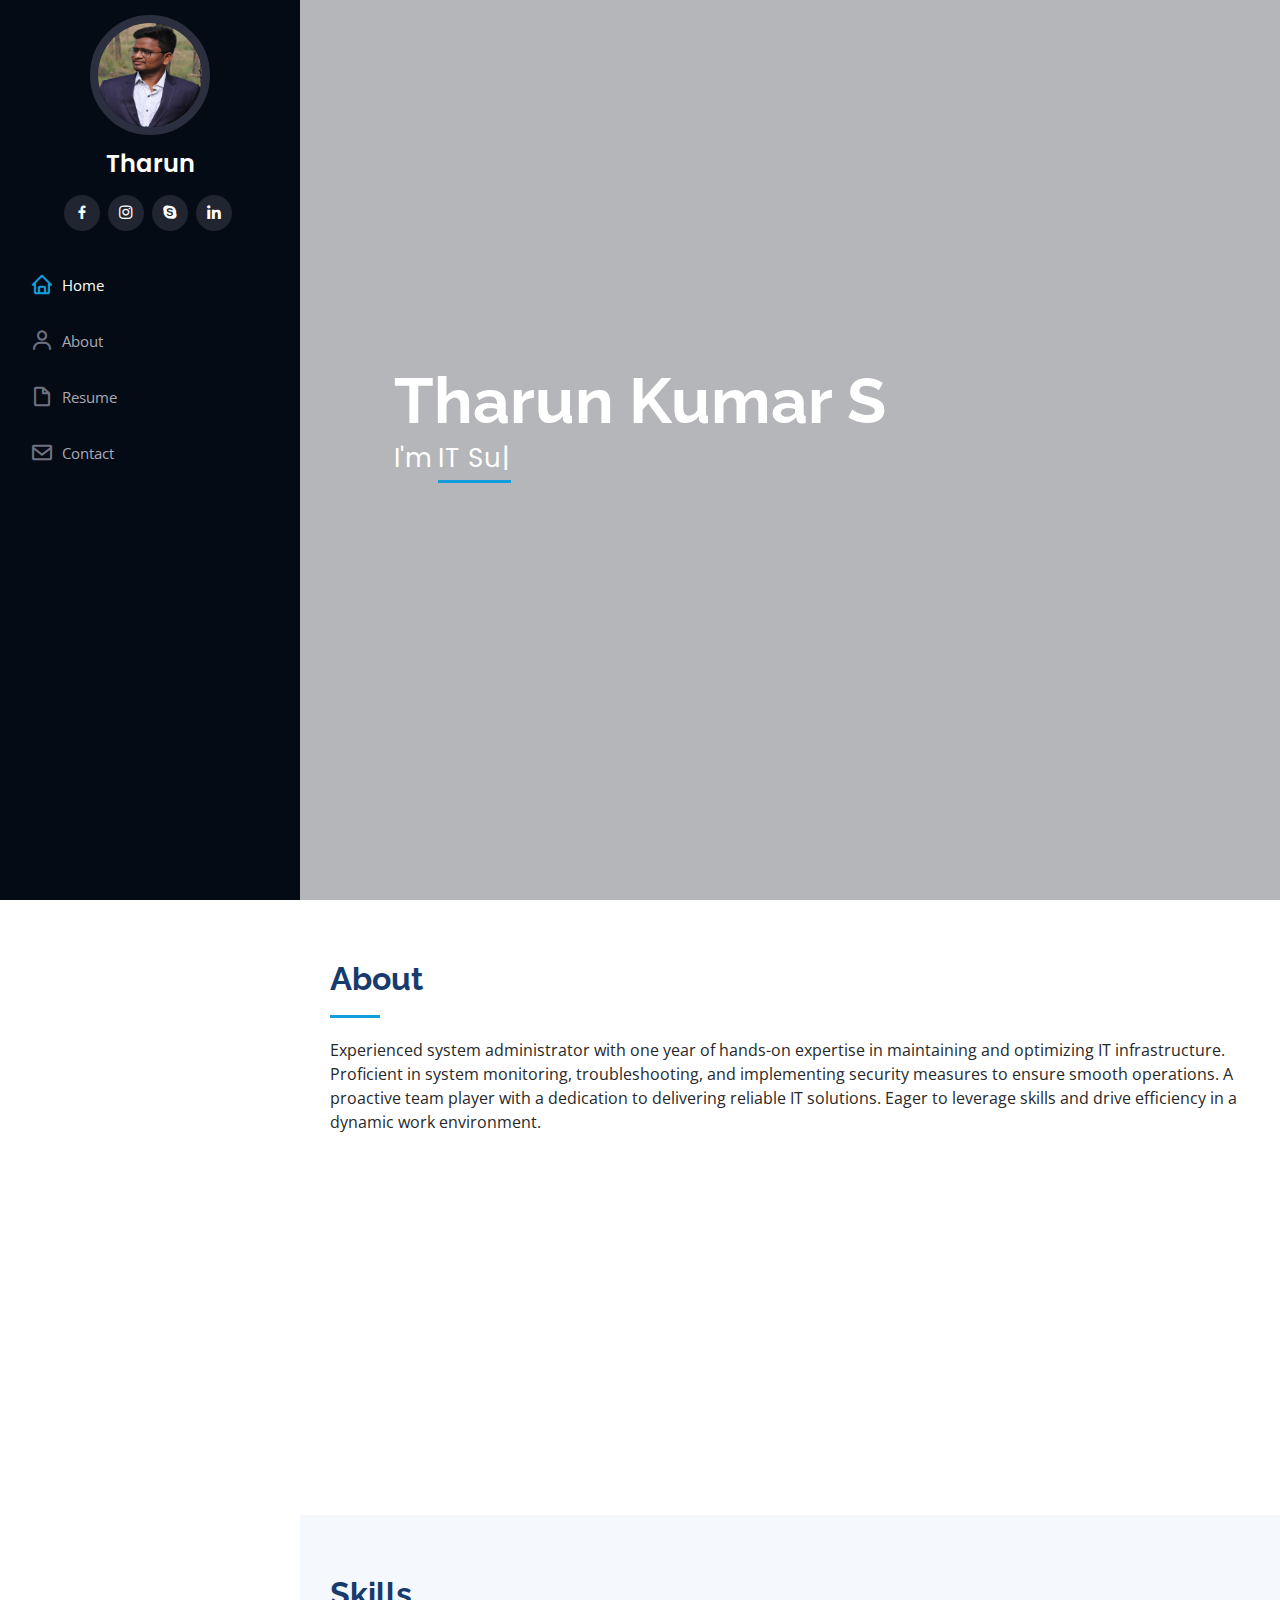
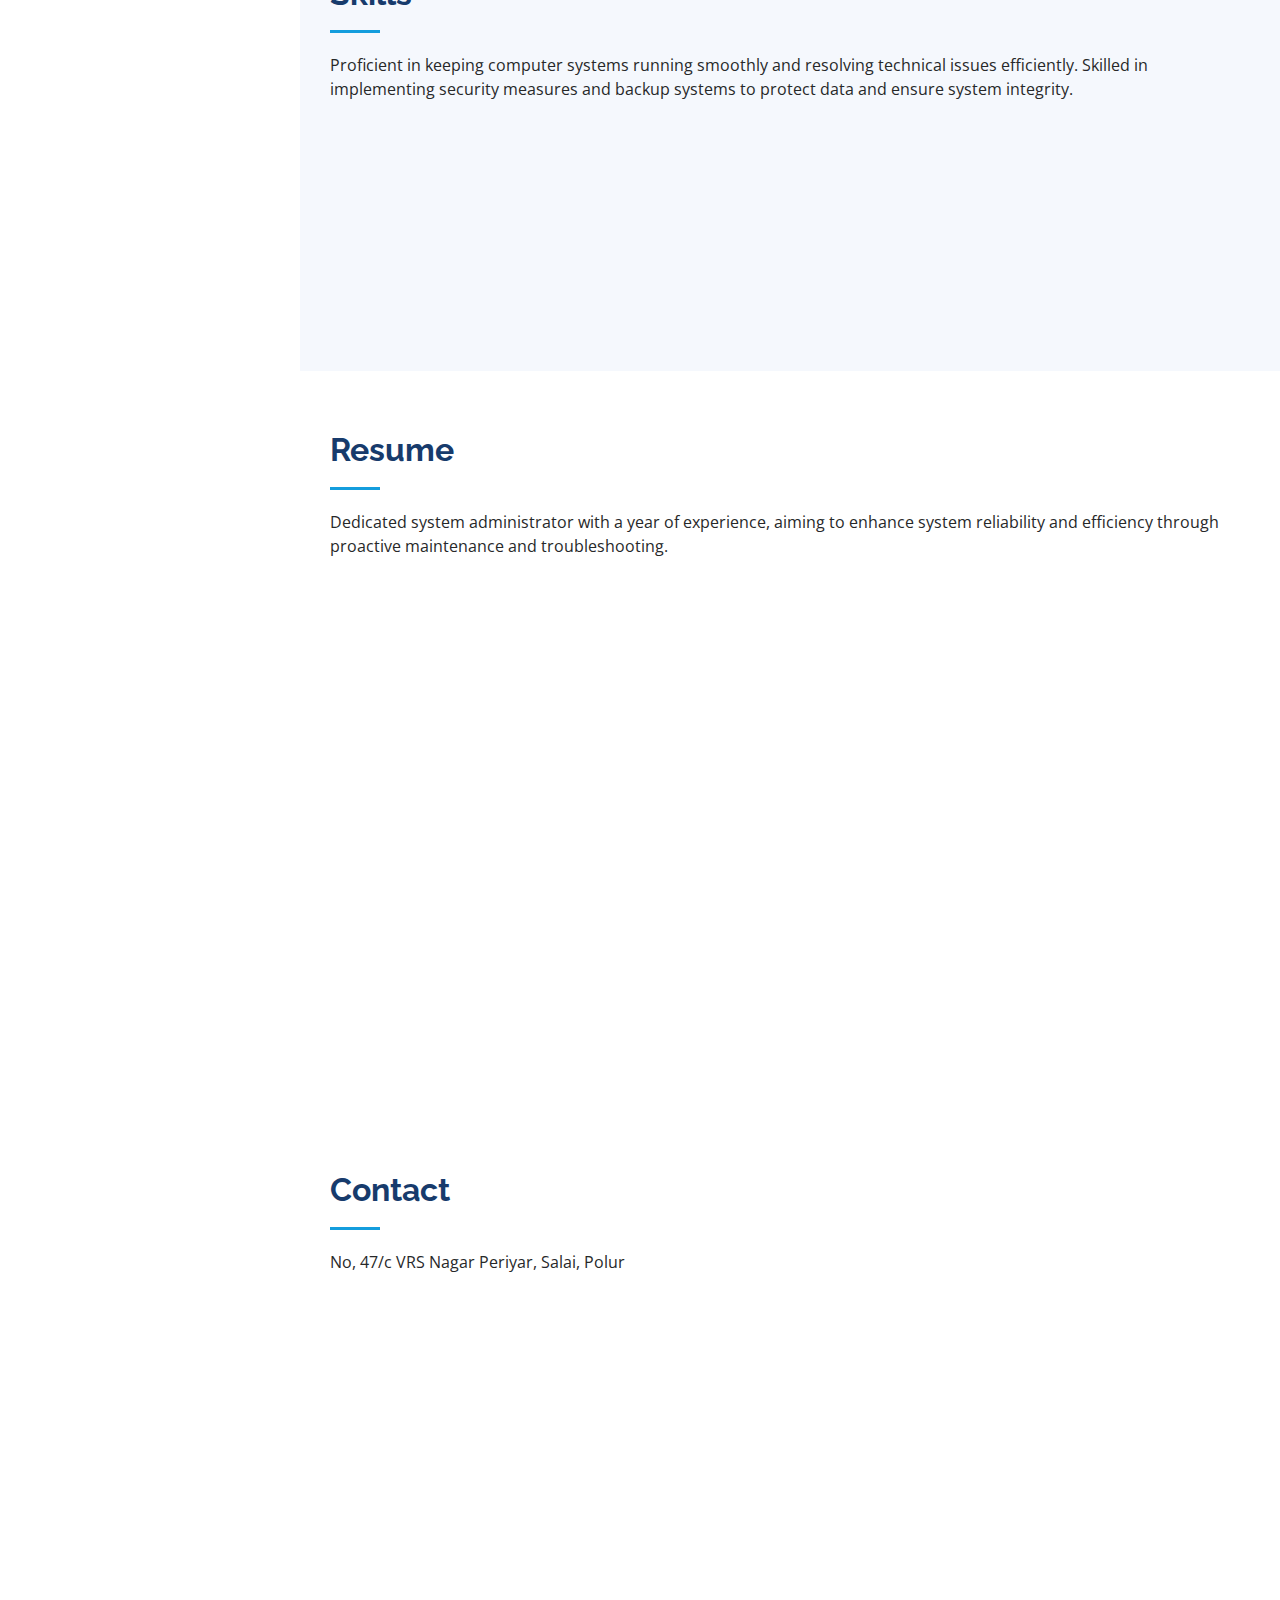
==== commit 1a9078c5: "Update index.html" ====
--- a/index.html
+++ b/index.html
@@ -10,8 +10,8 @@
   <meta content="" name="keywords">
 
   <!-- Favicons -->
-  <link href="img/logo1.jpg" rel="icon">
-  <link href="/img/logo2.jpg" rel="apple-touch-icon">
+  <link href="./img/logo1.jpg" rel="icon">
+  <link href="./img/logo2.jpg" rel="apple-touch-icon">
 
   <!-- Google Fonts -->
   <link href="https://fonts.googleapis.com/css?family=Open+Sans:300,300i,400,400i,600,600i,700,700i|Raleway:300,300i,400,400i,500,500i,600,600i,700,700i|Poppins:300,300i,400,400i,500,500i,600,600i,700,700i" rel="stylesheet">
@@ -38,7 +38,7 @@
     <div class="d-flex flex-column">
 
       <div class="profile">
-        <img src="img/profile.jpg" alt="Tharun" class="img-fluid rounded-circle">
+        <img src="./img/profile.jpg" alt="Tharun" class="img-fluid rounded-circle">
         <h1 class="text-light"><a href="index.html">Tharun </a></h1>
         <div class="social-links mt-3 text-center">
           <a href="#" class="facebook"><i class="bx bxl-facebook"></i></a>
